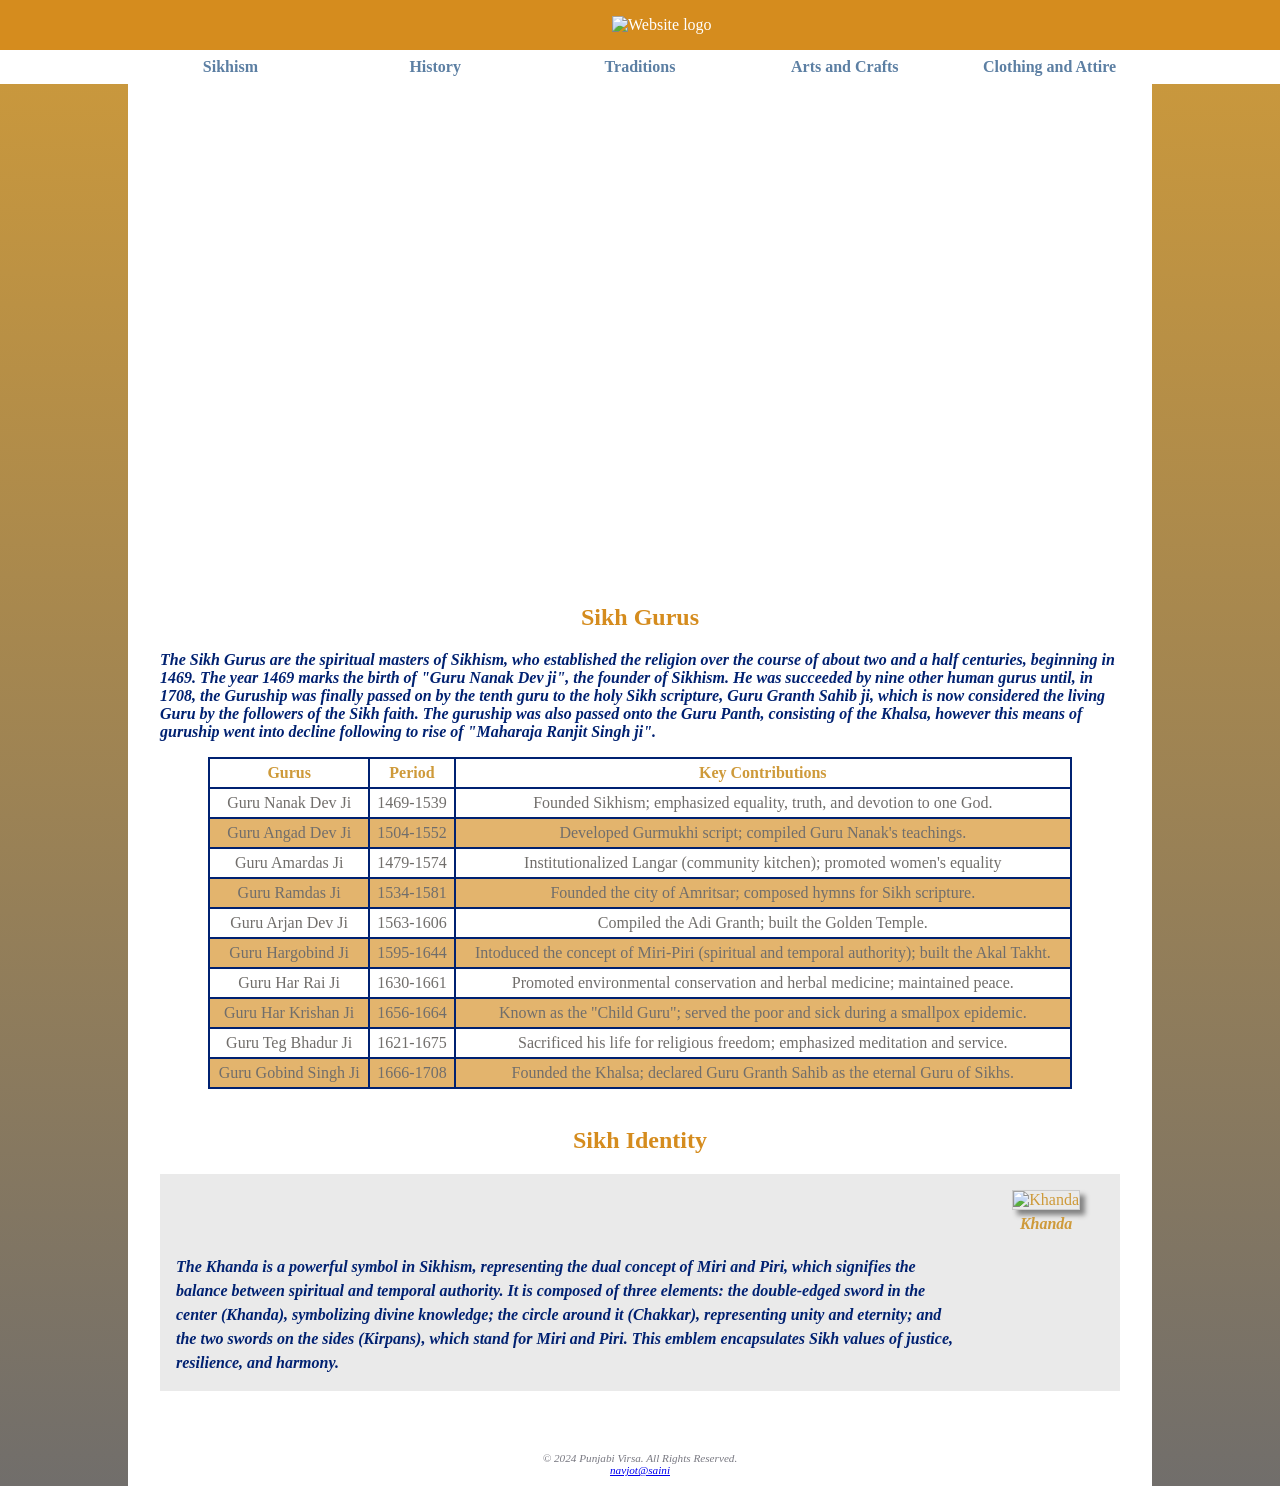
==== Page2.html @ 8c1b16e0 "Update Page2.html" ====
<!DOCTYPE html>
<html lang="en">
    <head>
        <title>Punjabi Virsa</title>
        <link rel="stylesheet" href="sikhism.css" type="text/css">
        <meta charset="utf-8">
        <meta name="viwport" content="width=device-width" >
     </head>
<body>
     <header>
        <img src="images/logo6.png" alt="Website logo" style="max-width: 200px; height: auto; display: block; margin: 0 auto;">
    </header>
    <nav>
        <ul>
       <li><a href="index.html"><b>Sikhism</b> </a></li>
       <li><a href="Page2.html"><b>History</b></a></li>
       <li><a href="Page3.html"><b>Traditions</b></a> </li>
       <li><a href="Page4.html"><b>Arts and Crafts</b></a></li>
       <li><a href="Page5.html"><b>Clothing and Attire</b></a></li>
         </ul>
    </nav>
    <div id="wrapper">
        <main>
            <a href="https://commons.wikimedia.org/wiki/File:Sikh_gurus.jpg" target="_blank">
        <div id="sikhgurus"></div>
            </a>
        <h2>Sikh Gurus</h2>
        <p>The Sikh Gurus are the spiritual masters of Sikhism, who established the religion over the course of about two and a half centuries, beginning in 1469. The year 1469 marks the birth of "Guru Nanak Dev ji", the founder of Sikhism. He was succeeded by nine other human gurus until, in 1708, the Guruship was finally passed on by the tenth guru to the holy Sikh scripture, Guru Granth Sahib ji, which is now considered the living Guru by the followers of the Sikh faith. The guruship was also passed onto the Guru Panth, consisting of the Khalsa, however this means of guruship went into decline following to rise of "Maharaja Ranjit Singh ji".</p>
        <table>
            <thead>
        <tr>
            <th>Gurus</th>
            <th>Period</th>
            <th>Key Contributions</th>
        </tr>
          </thead>
          <tbody>
        <tr>
            <td>Guru Nanak Dev Ji</td>
            <td>1469-1539</td>
            <td>Founded Sikhism; emphasized equality, truth, and devotion to one God.</td>
        </tr>
        <tr>
            <td>Guru Angad Dev Ji</td>
            <td>1504-1552</td>
            <td>Developed Gurmukhi script; compiled Guru Nanak's teachings.</td>
        </tr>
        <tr>
            <td>Guru Amardas Ji</td>
            <td>1479-1574</td>
            <td>Institutionalized Langar (community kitchen); promoted women's equality</td>
        </tr>
        <tr>
            <td>Guru Ramdas Ji</td>
            <td>1534-1581</td>
            <td>Founded the city of Amritsar; composed hymns for Sikh scripture.</td>
        </tr>
        <tr>
            <td>Guru Arjan Dev Ji</td>
            <td>1563-1606</td>
            <td>Compiled the Adi Granth; built the Golden Temple.</td>
        </tr>
        <tr>
            <td>Guru Hargobind Ji</td>
            <td>1595-1644</td>
            <td>Intoduced the concept of Miri-Piri (spiritual and temporal authority); built the Akal Takht.</td>
        </tr>
        <tr>
            <td>Guru Har Rai Ji</td>
            <td>1630-1661</td>
            <td>Promoted environmental conservation and herbal medicine; maintained peace.</td>
        </tr>
        <tr>
            <td>Guru Har Krishan Ji</td>
            <td>1656-1664</td>
            <td>Known as the "Child Guru"; served the poor and sick during a smallpox epidemic.</td>
        </tr>
        <tr>
            <td>Guru Teg Bhadur Ji</td>
            <td>1621-1675</td>
            <td>Sacrificed his life for religious freedom; emphasized meditation and service.</td>
        </tr>
        <tr>
            <td>Guru Gobind Singh Ji</td>
            <td>1666-1708</td>
            <td>Founded the Khalsa; declared Guru Granth Sahib as the eternal Guru of Sikhs.</td>
        </tr>
        </tbody>
        </table><br>
        <h2>Sikh Identity</h2>
        <aside>
            <br>
            <p>
                The Khanda is a powerful symbol in Sikhism, representing the dual concept of Miri and Piri, which signifies the balance between spiritual and temporal authority. It is composed of three elements: the double-edged sword in the center (Khanda), symbolizing divine knowledge; the circle around it (Chakkar), representing unity and eternity; and the two swords on the sides (Kirpans), which stand for Miri and Piri. This emblem encapsulates Sikh values of justice, resilience, and harmony.
            </p>
            <figure id="khanda-right">
                <img src="images/khanda.jpeg" alt="Khanda">
                <figcaption>Khanda</figcaption>
            </figure>
        </aside>
        
        <br>
    <br>
    <footer>
      &copy; 2024 Punjabi Virsa. All Rights Reserved.<br>
      <a href="navjot@saini.com">navjot@saini</a>
  </footer>
</main>
</body>
</html>
---- sikhism.css ----
body {background-color: #ffffff;
    margin: 0em;
     color: #ce9a3a;
    font-family: Georgia, 'Times New Roman', Times, serif;
    background: linear-gradient(to bottom, #ce9a3a 100%, #716e6b 100%);

    background-attachment: fixed; /* Optional: keeps the gradient in place on scroll */
}


header { 
    background-color: #d58c1e;
    background-position: right;
    background-repeat: no-repeat;
    padding: 1em;
    color: #FFFFFF;
    font-family: Georgia, 'Times New Roman', Times, serif;}

    footer {
        color: rgb(121, 121, 130);
        text-align: center;
        padding: 1%;
        font-style: italic;
        font-size: .70em;
    }
    
h1 {
    font-size: 1.5em;
    text-align: center;
    font-size: 3em;
}

nav{ 
     text-align: center;
     background-color: white;
    }

h2{ text-align: center;
    color:#d58c1e;
    font-family: Georgia, 'Times New Roman', Times, serif;}

dt {color: #002171;
font-weight: bold;}



h3{ 
    font-family: Georgia, 'Times New Roman', Times, serif;
    color: #002171;}
h4{
    font-style: italic;
    font-family: Georgia, 'Times New Roman', Times, serif;
    color: #002171;
    text-align: left ;
}    
p{
    text-align: left;
    color: #002171;
    font-family: Georgia, 'Times New Roman', Times, serif;
    font-weight: bold;
    font-style: italic;
}

main{ 
padding-top: 0em;
padding-bottom: 0em;
padding-left: 1em;
padding-right: 1em;
padding-left: 2em;
padding-right: 2em;}


#sikhism {
    height: 500px;                       
    background-image: url("images/sikhism.jpg");   
    background-size: 120% 100%;           
    background-repeat: no-repeat;
}
#sikhgurus{
    height: 500px;
    background-image: url("images/sikhgurus.jpg");   
    background-size: 120% 100%;           
    background-repeat: no-repeat;
    background-position: right;
}
#traditions3{
    height: 600px;
    background-image: url("images/traditions3.jpg");
    background-size: 100% 100%;
    background-repeat: no-repeat;
}
#arts{
    height: 500px;
    background-image: url("images/arts.jpg");
    background-size: 100% 100%;
    background-repeat: no-repeat;
}
#phulkari{
    height: 500px;
    background-image: url("images/phulkari.jpg");   
    background-size: 120% 100%;           
    background-repeat: no-repeat;
    background-position: right;}

aside {
    display: flex;
    flex-direction: row;
    align-items: flex-start;
    gap: 1em; /* Adds space between the paragraph and the image */
    margin: 1em 0;
}

aside p {
    flex: 1; 
    text-align: left;
    font-size: 1em;
    line-height: 1.5;
    color: #002171;
    font-style: italic;
    padding-top: 65px;
}

figure#khanda-right {
    flex: 0 0 auto; /* Prevents the image from stretching */
    text-align: center;
}

figure#khanda-right img {
    width: 250px;
    height: 355px;
    border: 1px solid #CCC;
    box-shadow: 5px 5px 5px #828282;
}

figure#khanda-right figcaption {
    text-align: center;
    font-size: 1em;
    font-weight: bold;
    font-style: italic;
    font-family: Georgia, 'Times New Roman', Times, serif;
    margin-top: 5px;
}

@media only screen and (min-width: 768px) {
    #content { display:flex; }   
    nav      { flex: none; }
    main     { flex: 6; 
               min-width: 20em; 
               background-color: #FFFFFF; }
    aside    { flex: 6; 
                background-color: #EAEAEA; }
    header { padding-left: 10em; }
    }


nav a { 
     
    text-decoration: none;}

#wrapper {
    background-color: #FFFFFF;
  }

* {
    box-sizing: border-box;
}

nav a:link {
    color: #5c7fa3;
    text-decoration:none;
}

nav a:visited{
    color: #0f2f76}

nav a:hover{
    color:#ffbd59;
}

nav ul {
    display:flex;
    flex-direction: column;
    margin:0em;
    padding-left: 0em;
    list-style-type: none;
    padding-left: 1em;
}

nav li{
    padding-top: .5em;
    padding-bottom: .5em;
    padding-left: 1em;
    padding-right: 1em;
    width: 100%;
    border-bottom: 1px solid;
}


section {
    padding-left: .5em;
    padding-right: .5em;
}

#mobile{
    display: inline;
}

#desktop{
    display: none;
}
@media (min-width: 600px)
{
    h1{
        font-size: 2em;
        letter-spacing: .25em;
    }
    nav ul{
        display: flex;
        flex-direction: row;
        flex-wrap: nowrap;
        justify-content: space-around;
        padding-right: 2em;
    }
    nav li{
        width: 12em;
        border-bottom: none;
    }
    section {
        padding-left: 2em;
        padding-right: 2em;
    }
    #flow{
        display:flex;
        flex-direction: row;
    }
    #mobile{
        display: none;
    }
    #desktop{
        display:inline;
    }
    #homehero{
        background-size: 100% 100%;
    }
    #yurthero{
        background-size: 100% 100%;
    }
    #trailhero{
        background-size: 100% 100%;
    }

}

@media (min-width: 1024px)
{
    body {
        background: linear-gradient(to bottom, #ce9a3a, #716e6b 100%);
    }
    nav ul {
        padding-left: 10%;
        padding-right: 10%;
    }
    #wrapper{
        margin: auto;
        width: 80%;
    }
}

table{
    font-family: Georgia, 'Times New Roman', Times, serif;
    margin: auto;
    border: 1px solid #002171;
    width: 90%;
    border-collapse: collapse;
    padding-bottom: 1em;
}

th,td {
    padding: 5px;
    border: 2px solid #002171;
}
tbody{
    color: #716e6b;
}

td{
    text-align: center;

}

.text{
    text-align: left;
}
tr:nth-of-type(even) { background-color: #e3b46d; }

#panjk {float: right;
    margin: 0 0 5px 5px; 
    border: 1px solid #000000;
    border-radius: 10%;
    box-shadow: 5px 5px 5px #828282 ;
}
#vaisakhi{
    float: right;
    margin:0 0 5px 5px;
    border: 1px solid #000000;
    border-radius: 10%;
    box-shadow: 5px 5px 5px #828282;
}
#langar{
    float: right;
    margin: 0 0 5px 5px;
    border: 1px solid #000000;
    border-radius: 10%;
    box-shadow: 5px 5px 5px #828282;
}
#architecture2{float: right;
    margin: 0 0 5px 5px; 
    border: 1px solid #000000;
    border-radius: 10%;
    box-shadow: 5px 5px 5px #828282 ;
}
#turban1{float: right;
    margin: 0 0 5px 5px; 
    border: 1px solid #000000;
    border-radius: 10%;
    box-shadow: 5px 5px 5px #828282 ;
}
#women1{float: right;
    margin: 0 0 5px 5px; 
    border: 1px solid #000000;
    border-radius: 10%;
    box-shadow: 5px 5px 5px #828282 ;
}
form { display: flex;
    flex-direction: column;
    padding-left: 1em; width: 80%; }
    @media(min-width: 769px)
    {
       form{
           display: grid;
           gap: 1em;
           width: 60%;
           grid-template-columns: 10em 1fr;
           
       }
    }
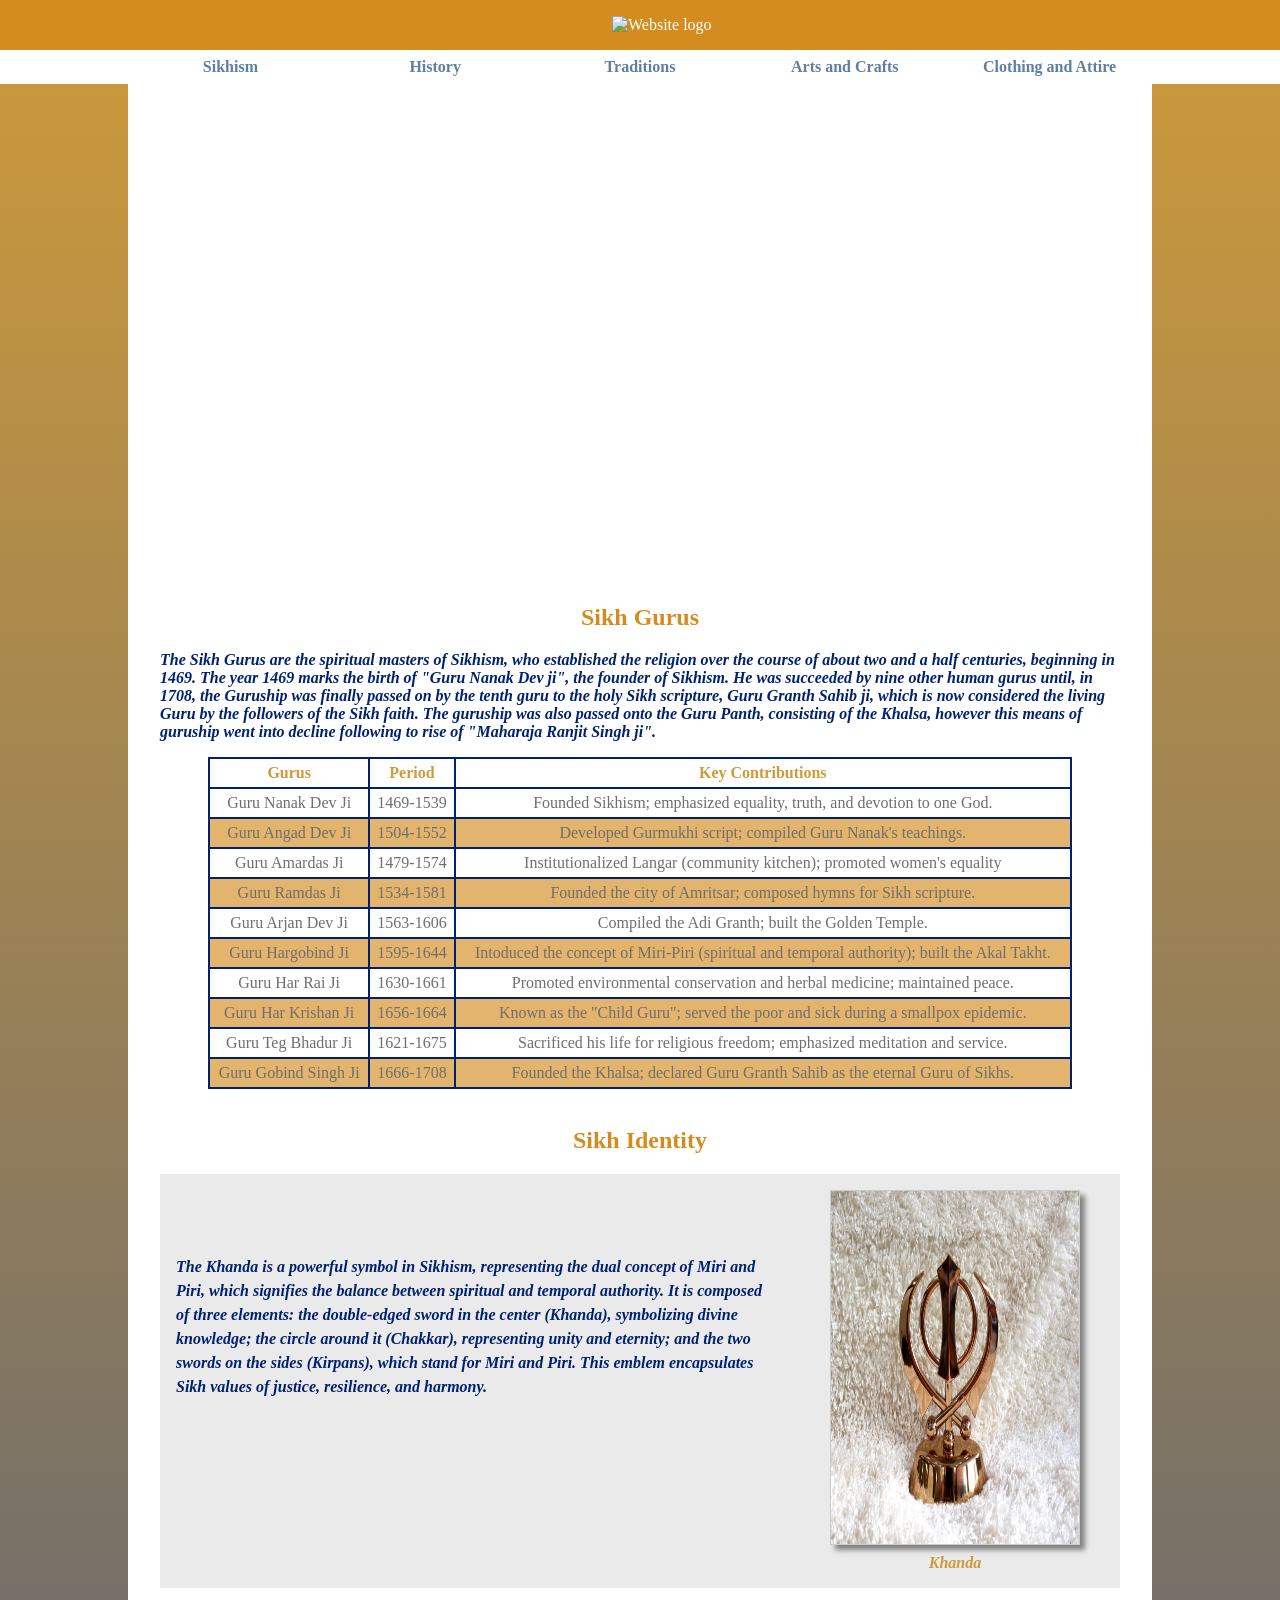
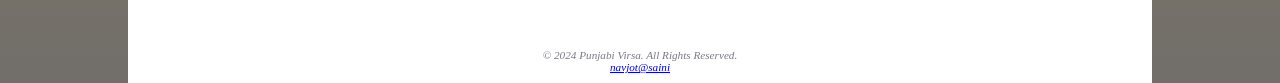
==== commit b6f11d76: "Update Page2.html" ====
--- a/Page2.html
+++ b/Page2.html
@@ -8,7 +8,7 @@
      </head>
 <body>
      <header>
-        <img src="images/logo6.png" alt="Website logo" style="max-width: 200px; height: auto; display: block; margin: 0 auto;">
+        <img src="logo6.png" alt="Website logo" style="max-width: 200px; height: auto; display: block; margin: 0 auto;">
     </header>
     <nav>
         <ul>
@@ -94,7 +94,7 @@
                 The Khanda is a powerful symbol in Sikhism, representing the dual concept of Miri and Piri, which signifies the balance between spiritual and temporal authority. It is composed of three elements: the double-edged sword in the center (Khanda), symbolizing divine knowledge; the circle around it (Chakkar), representing unity and eternity; and the two swords on the sides (Kirpans), which stand for Miri and Piri. This emblem encapsulates Sikh values of justice, resilience, and harmony.
             </p>
             <figure id="khanda-right">
-                <img src="images/khanda.jpeg" alt="Khanda">
+                <img src="khanda.jpeg" alt="Khanda">
                 <figcaption>Khanda</figcaption>
             </figure>
         </aside>
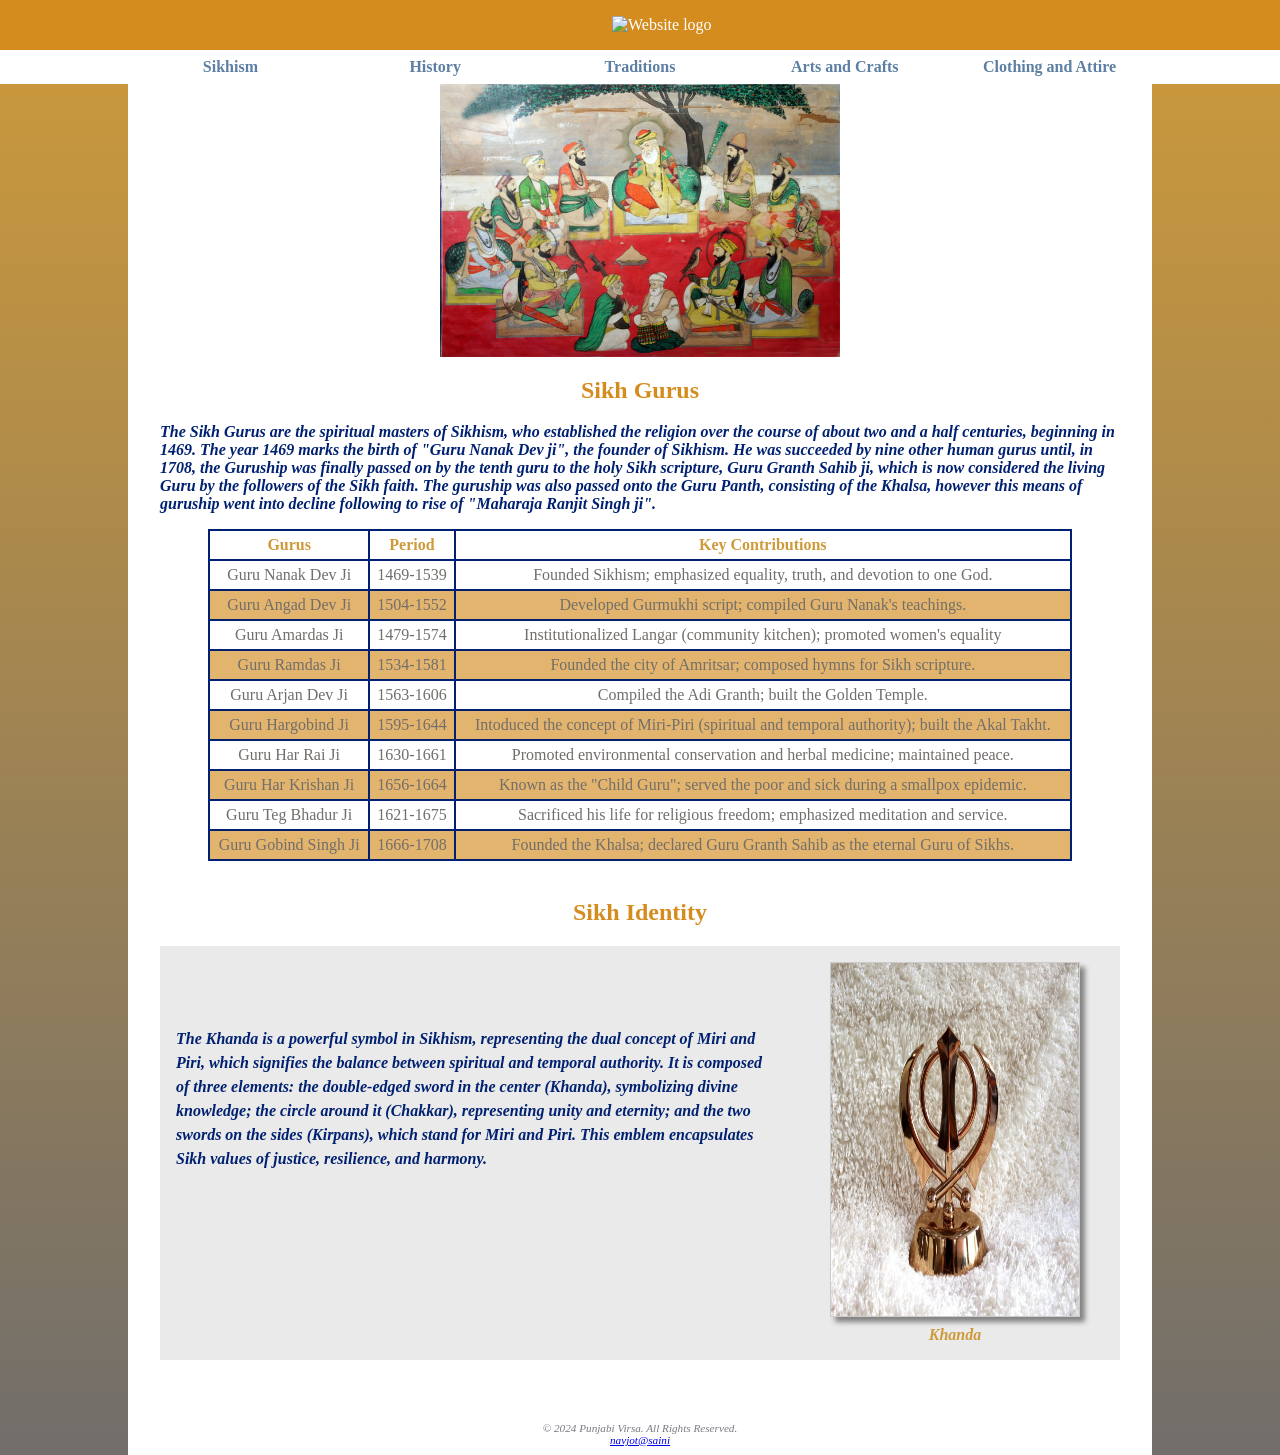
==== commit 02d314cc: "Update Page2.html" ====
--- a/Page2.html
+++ b/Page2.html
@@ -21,9 +21,9 @@
     </nav>
     <div id="wrapper">
         <main>
-            <a href="https://commons.wikimedia.org/wiki/File:Sikh_gurus.jpg" target="_blank">
-        <div id="sikhgurus"></div>
-            </a>
+            <a href="Sikh_gurus.jpg">
+    <img src="Sikh_gurus.jpg" alt="Sikh Gurus" id="sikhgurus" style="width:400px; height:auto; display:block; margin:0 auto;">
+</a>
         <h2>Sikh Gurus</h2>
         <p>The Sikh Gurus are the spiritual masters of Sikhism, who established the religion over the course of about two and a half centuries, beginning in 1469. The year 1469 marks the birth of "Guru Nanak Dev ji", the founder of Sikhism. He was succeeded by nine other human gurus until, in 1708, the Guruship was finally passed on by the tenth guru to the holy Sikh scripture, Guru Granth Sahib ji, which is now considered the living Guru by the followers of the Sikh faith. The guruship was also passed onto the Guru Panth, consisting of the Khalsa, however this means of guruship went into decline following to rise of "Maharaja Ranjit Singh ji".</p>
         <table>
--- a/sikhism.css
+++ b/sikhism.css
@@ -72,35 +72,40 @@
 
 #sikhism {
     height: 500px;                       
-    background-image: url("images/sikhism.jpg");   
+    background-image: url("sikhism.jpg");   
     background-size: 120% 100%;           
     background-repeat: no-repeat;
 }
 #sikhgurus{
     height: 500px;
-    background-image: url("images/sikhgurus.jpg");   
+    background-image: url("sikhgurus.jpg");   
     background-size: 120% 100%;           
     background-repeat: no-repeat;
     background-position: right;
 }
 #traditions3{
     height: 600px;
-    background-image: url("images/traditions3.jpg");
+    background-image: url("traditions3.jpg");
     background-size: 100% 100%;
     background-repeat: no-repeat;
 }
-#arts{
-    height: 500px;
-    background-image: url("images/arts.jpg");
-    background-size: 100% 100%;
-    background-repeat: no-repeat;
-}
+#arts {
+    width: 300px;                 /* set a width */
+    height: 200px;                /* set a height */
+    background-image: url('arts.jpg');  
+    background-size: cover;        /* scale to cover div */
+    background-repeat: no-repeat;
+    background-position: center;
+}
+
 #phulkari{
     height: 500px;
-    background-image: url("images/phulkari.jpg");   
-    background-size: 120% 100%;           
-    background-repeat: no-repeat;
-    background-position: right;}
+    width: 100%;                     /* optional but good for responsiveness */
+    background-image: url("phulkari.jpg");   
+    background-size: cover;           
+    background-repeat: no-repeat;
+    background-position: center;
+}
 
 aside {
     display: flex;
@@ -343,4 +348,4 @@
            grid-template-columns: 10em 1fr;
            
        }
-    }    +    }    
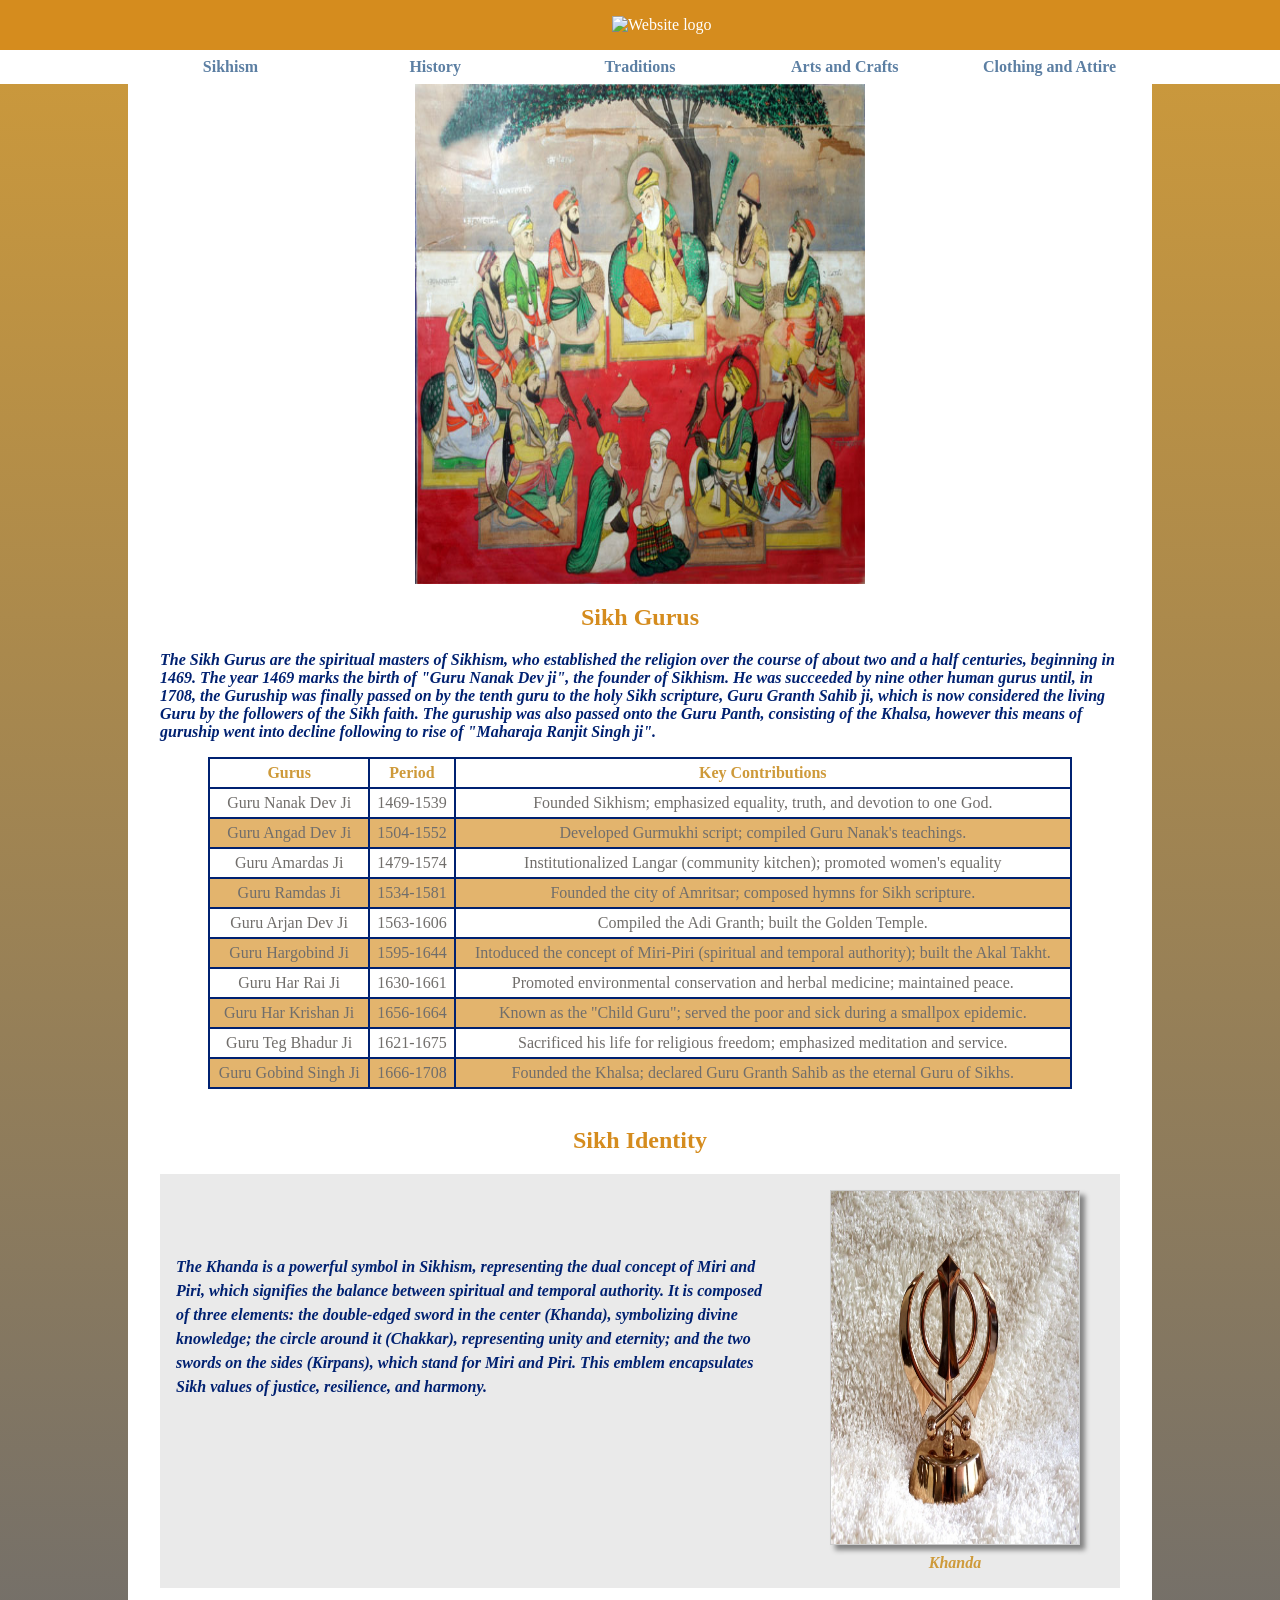
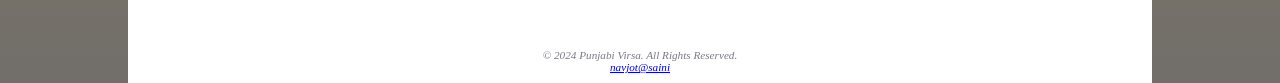
==== commit 4f45dc1d: "Update Page2.html" ====
--- a/Page2.html
+++ b/Page2.html
@@ -22,7 +22,7 @@
     <div id="wrapper">
         <main>
             <a href="Sikh_gurus.jpg">
-    <img src="Sikh_gurus.jpg" alt="Sikh Gurus" id="sikhgurus" style="width:400px; height:auto; display:block; margin:0 auto;">
+    <img src="Sikh_gurus.jpg" alt="Sikh Gurus" id="sikhgurus" style="width:450px; height:500px; display:block; margin:0 auto;">
 </a>
         <h2>Sikh Gurus</h2>
         <p>The Sikh Gurus are the spiritual masters of Sikhism, who established the religion over the course of about two and a half centuries, beginning in 1469. The year 1469 marks the birth of "Guru Nanak Dev ji", the founder of Sikhism. He was succeeded by nine other human gurus until, in 1708, the Guruship was finally passed on by the tenth guru to the holy Sikh scripture, Guru Granth Sahib ji, which is now considered the living Guru by the followers of the Sikh faith. The guruship was also passed onto the Guru Panth, consisting of the Khalsa, however this means of guruship went into decline following to rise of "Maharaja Ranjit Singh ji".</p>
--- a/sikhism.css
+++ b/sikhism.css
@@ -89,22 +89,21 @@
     background-size: 100% 100%;
     background-repeat: no-repeat;
 }
-#arts {
-    width: 300px;                 /* set a width */
-    height: 200px;                /* set a height */
-    background-image: url('arts.jpg');  
-    background-size: cover;        /* scale to cover div */
-    background-repeat: no-repeat;
-    background-position: center;
+#arts {              /* set a width */
+    height: 500px;                /* set a height */
+    background-image: url("arts.jpg");  
+    background-size: 120% 100%;        /* scale to cover div */
+    background-repeat: no-repeat;
+    background-position: right;
 }
 
 #phulkari{
     height: 500px;
-    width: 100%;                     /* optional but good for responsiveness */
+/* optional but good for responsiveness */
     background-image: url("phulkari.jpg");   
-    background-size: cover;           
-    background-repeat: no-repeat;
-    background-position: center;
+    background-size: 120% 100%;           
+    background-repeat: no-repeat;
+    background-position: right;
 }
 
 aside {
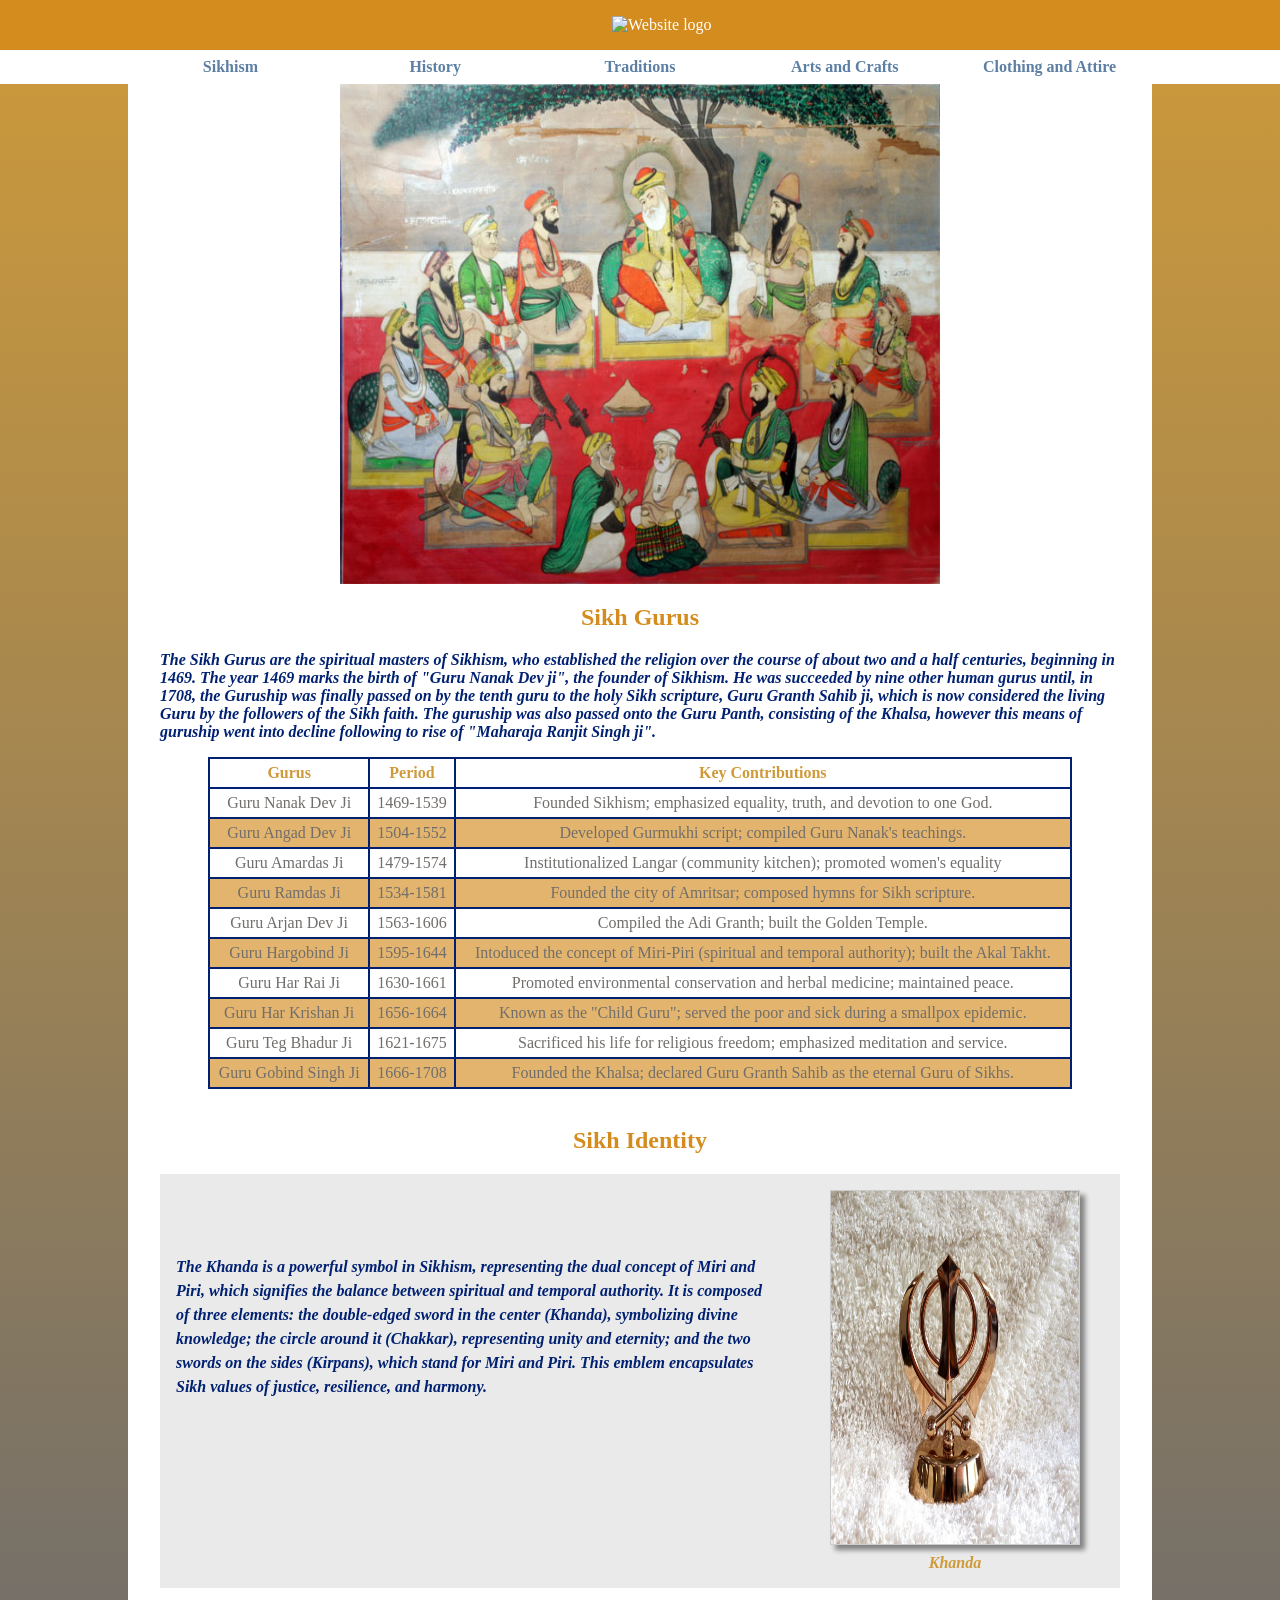
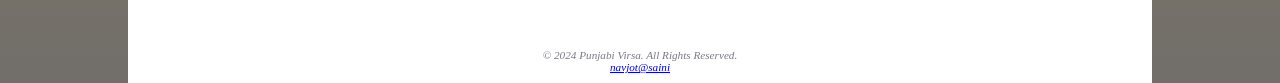
==== commit ea6197b9: "Update Page2.html" ====
--- a/Page2.html
+++ b/Page2.html
@@ -22,7 +22,7 @@
     <div id="wrapper">
         <main>
             <a href="Sikh_gurus.jpg">
-    <img src="Sikh_gurus.jpg" alt="Sikh Gurus" id="sikhgurus" style="width:450px; height:500px; display:block; margin:0 auto;">
+    <img src="Sikh_gurus.jpg" alt="Sikh Gurus" id="sikhgurus" style="width:600px; height:500px; display:block; margin:0 auto;">
 </a>
         <h2>Sikh Gurus</h2>
         <p>The Sikh Gurus are the spiritual masters of Sikhism, who established the religion over the course of about two and a half centuries, beginning in 1469. The year 1469 marks the birth of "Guru Nanak Dev ji", the founder of Sikhism. He was succeeded by nine other human gurus until, in 1708, the Guruship was finally passed on by the tenth guru to the holy Sikh scripture, Guru Granth Sahib ji, which is now considered the living Guru by the followers of the Sikh faith. The guruship was also passed onto the Guru Panth, consisting of the Khalsa, however this means of guruship went into decline following to rise of "Maharaja Ranjit Singh ji".</p>
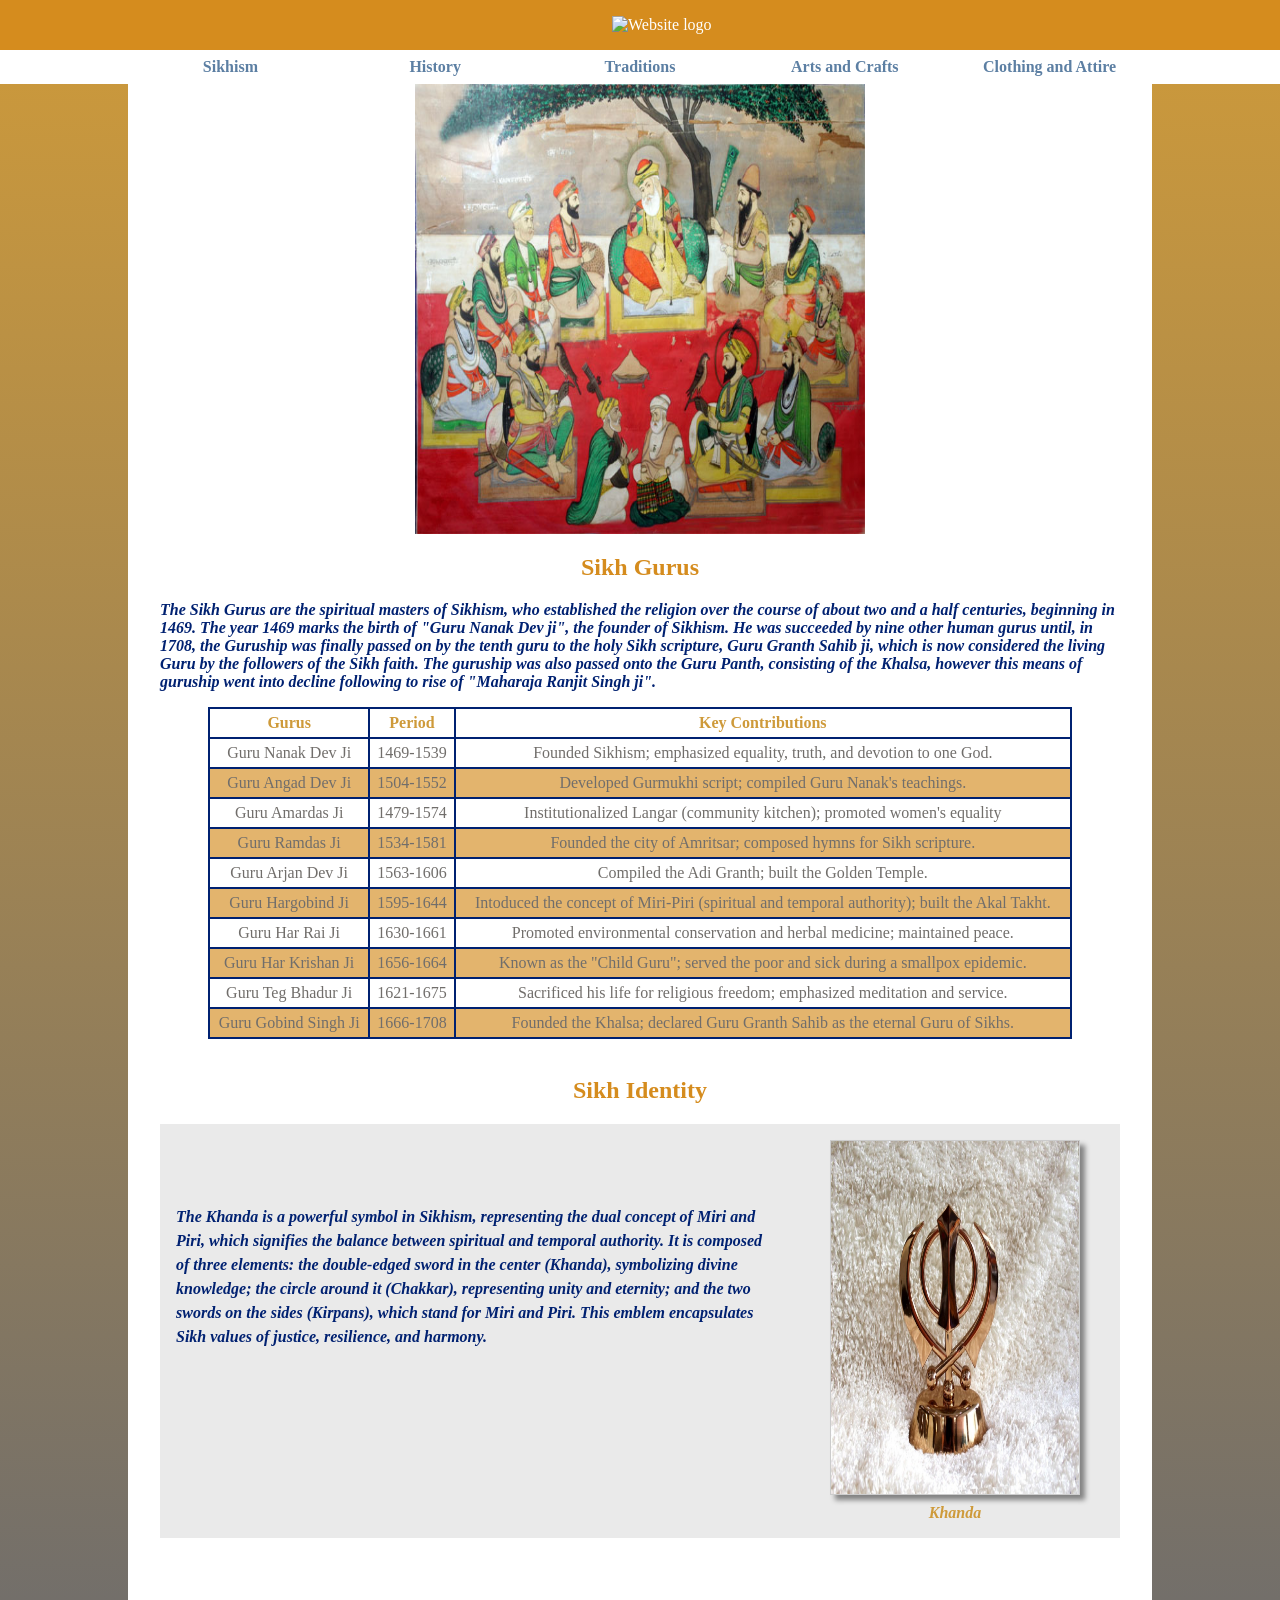
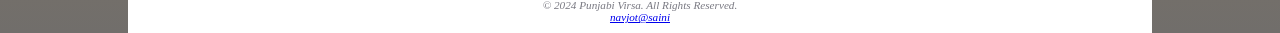
==== commit 89840a3c: "Update Page2.html" ====
--- a/Page2.html
+++ b/Page2.html
@@ -22,7 +22,7 @@
     <div id="wrapper">
         <main>
             <a href="Sikh_gurus.jpg">
-    <img src="Sikh_gurus.jpg" alt="Sikh Gurus" id="sikhgurus" style="width:600px; height:500px; display:block; margin:0 auto;">
+    <img src="Sikh_gurus.jpg" alt="Sikh Gurus" id="sikhgurus" style="width:450px; height:450px; display:block; margin:0 auto;">
 </a>
         <h2>Sikh Gurus</h2>
         <p>The Sikh Gurus are the spiritual masters of Sikhism, who established the religion over the course of about two and a half centuries, beginning in 1469. The year 1469 marks the birth of "Guru Nanak Dev ji", the founder of Sikhism. He was succeeded by nine other human gurus until, in 1708, the Guruship was finally passed on by the tenth guru to the holy Sikh scripture, Guru Granth Sahib ji, which is now considered the living Guru by the followers of the Sikh faith. The guruship was also passed onto the Guru Panth, consisting of the Khalsa, however this means of guruship went into decline following to rise of "Maharaja Ranjit Singh ji".</p>
